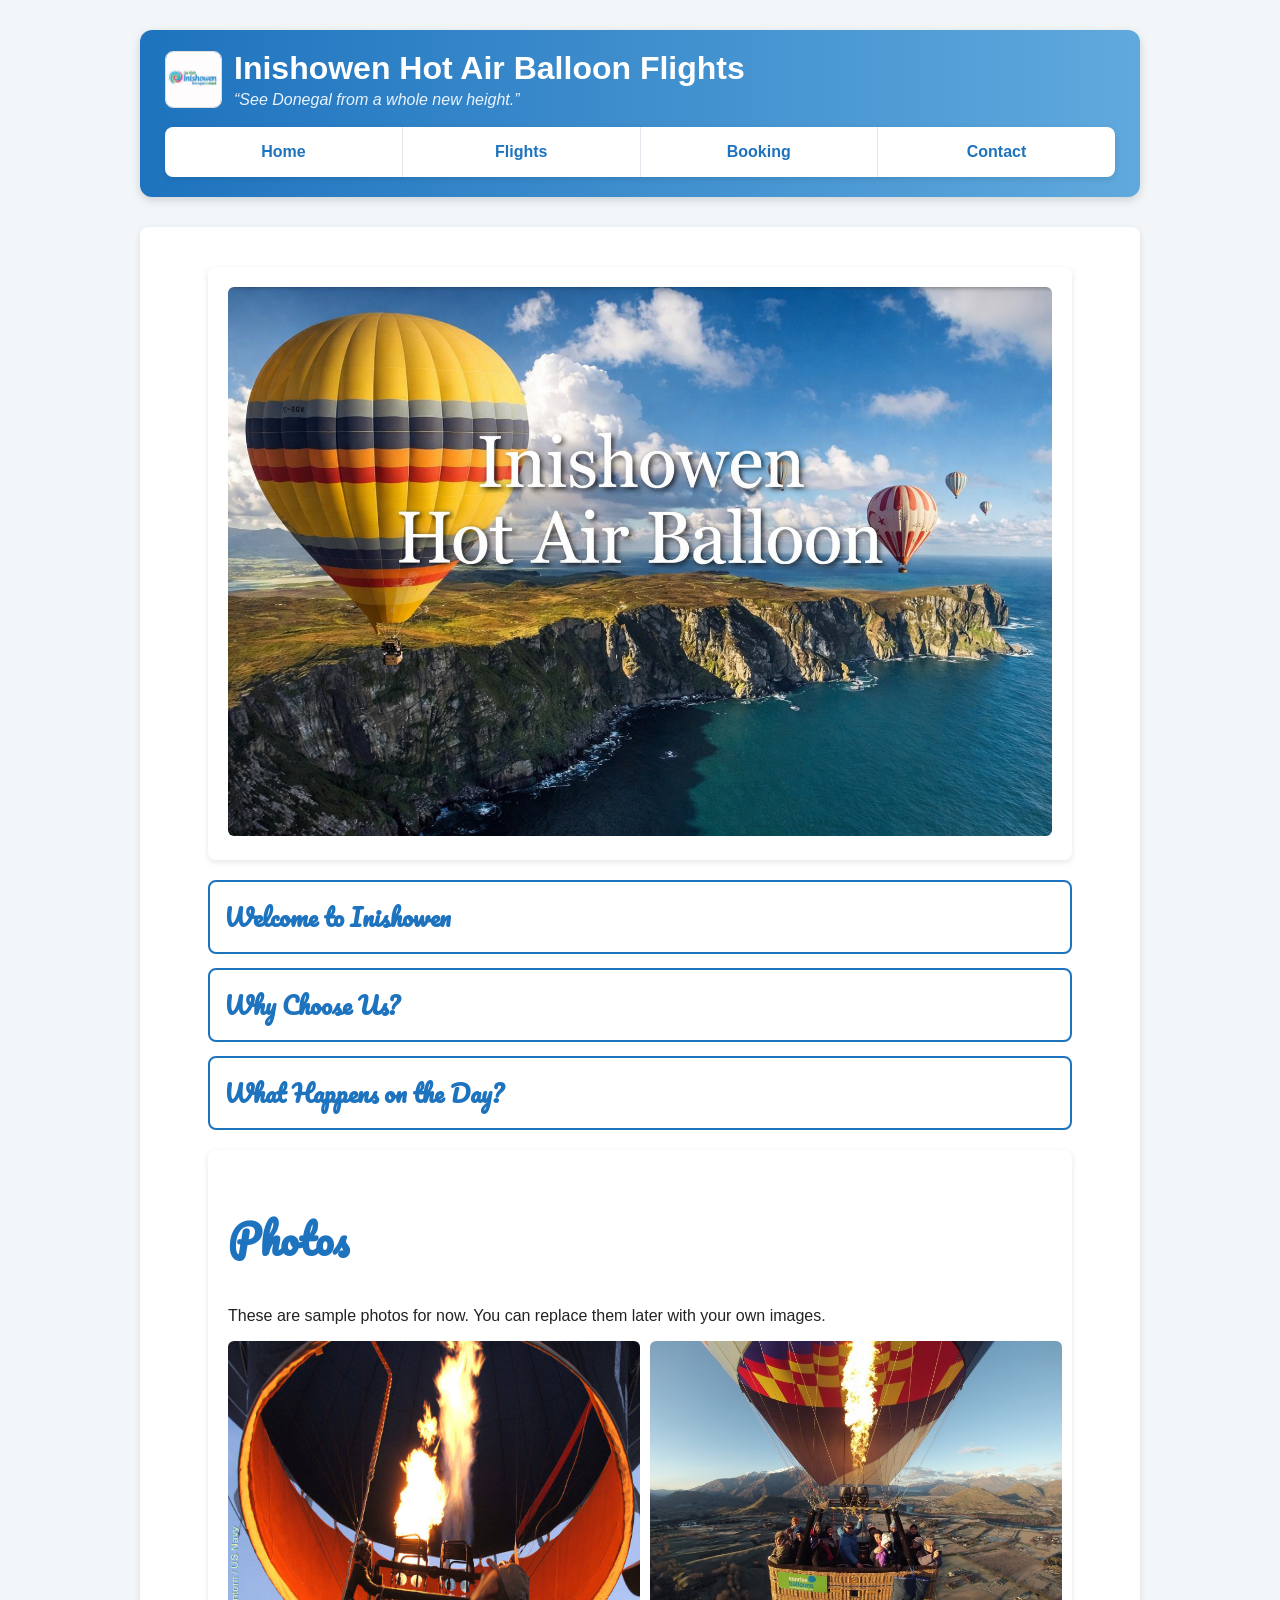
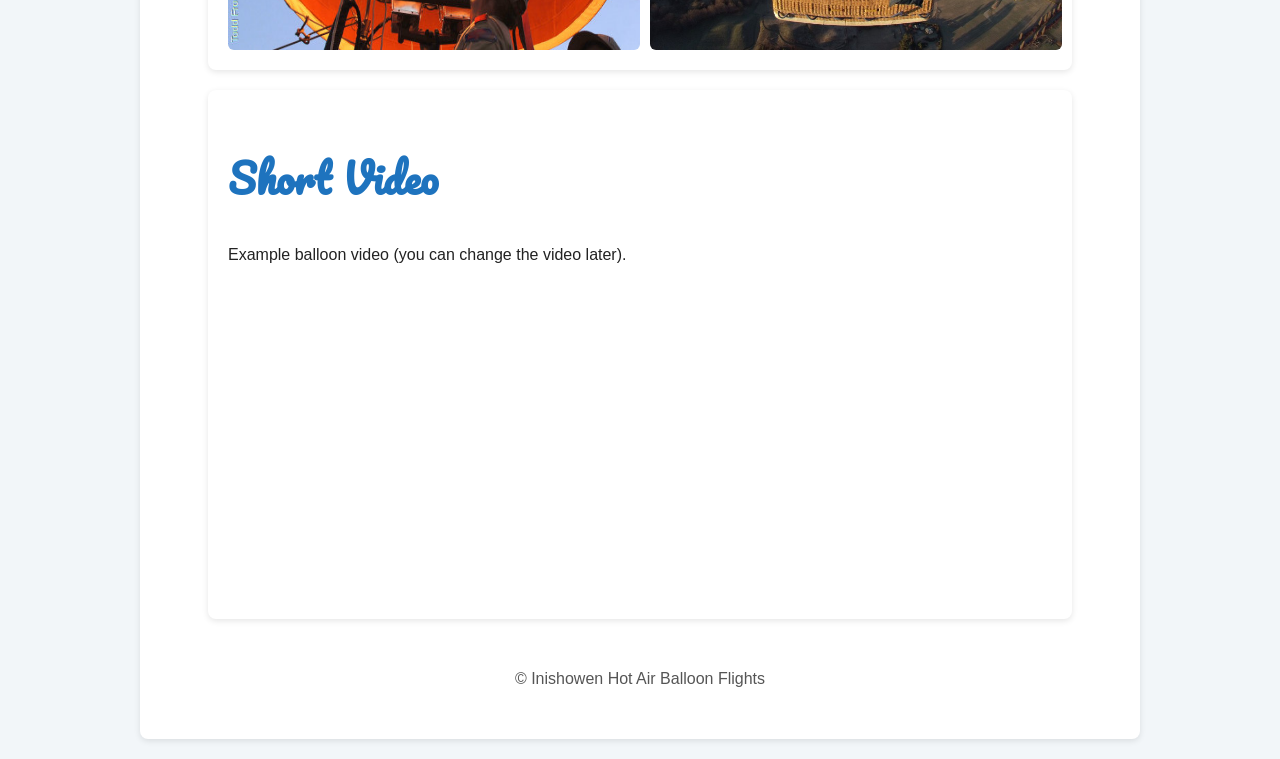
==== index.html @ 913317e6 "my next try" ====
<!DOCTYPE html>
<html lang="en">
<head>
  <meta charset="UTF-8" />
  <meta name="viewport" content="width=device-width, initial-scale=1.0" />
  <title>Inishowen Hot Air Balloon Flights - Home</title>
  <link href="https://fonts.googleapis.com/css2?family=Pacifico&display=swap" rel="stylesheet">
  <link rel="stylesheet" href="air_balloon.css">
</head>
<body>
<div class="page">
  <div class="header-box">

    <div class="logo-area">
      <img src="logo.png" alt="Company Logo">

      <div>
        <h1>Inishowen Hot Air Balloon Flights</h1>
        <p class="slogan">“See Donegal from a whole new height.”</p>
      </div>
    </div>
    

    <div class="menu-bar">
      <table class="menu-table">
        <tr>
          <td><a href="index.html">Home</a></td>
          <td><a href="flight.html">Flights</a></td>
          <td><a href="booking.html">Booking</a></td>
          <td><a href="contact.html">Contact</a></td>
        </tr>
      </table>
    </div>
  </div>
</div>

<main class="container">

  <div class="card highlight">
    <main class="container">

<div class="card">
<img src="Inishowen_Bannner.png" alt="Inishowen Hot Air Balloon Flights Banner" style="width:100%; border-radius:6px;">
</div>

<div class="infoBox">
  <h2 class="fancy-title"> Welcome to Inishowen</h2>
  <div class="infoContent">
    <p>
      Welcome to Inishowen Hot Air Balloon Flights. Enjoy a calm and memorable experience over the
      beautiful landscapes of Donegal. Flights operate only when weather conditions are safe.
    </p>
  </div>
</div>

<div class="infoBox">
  <h2 class="fancy-title">Why Choose Us?</h2>
  <div class="infoContent">
    <ul>
      <li>Beautiful views of Donegal coastline and countryside</li>
      <li>Safety-first approach with weather checks</li>
      <li>Great for special occasions and gift experiences</li>
      <li>Friendly support from booking to landing</li>
    </ul>
  </div>
</div>

<div class="infoBox">
  <h2 class="fancy-title">What Happens on the Day?</h2>
  <div class="infoContent">
    <ol>
      <li>Arrival and welcome</li>
      <li>Safety briefing and weather check</li>
      <li>Balloon preparation and take-off</li>
      <li>Scenic flight (weather dependent)</li>
      <li>Landing and pack-up</li>
    </ol>
  </div>
</div>

  <div class="card">
    <h2 class="fancy-title">Photos</h2>
    <p>These are sample photos for now. You can replace them later with your own images.</p>
    <div class="photo-row">
      <img src="Photo 1.jpg" alt="Balloon Photo 1">
      <img src="Photo 2.jpg" alt="Balloon Photo 2">
    </div>
  </div>

  <div class="card">
    <h2 class="fancy-title">Short Video</h2>
    <p>Example balloon video (you can change the video later).</p>
    <iframe width="100%" height="315"
    src="https://www.youtube.com/embed/RNvCaMH9hTQ"
    title="Hot Air Balloon Video"
    frameborder="0"
    allow="accelerometer; autoplay; clipboard-write; encrypted-media; gyroscope; picture-in-picture"
    allowfullscreen>
</iframe>
  </div>

</main>

<footer>
  <div class="container">
    <p>© Inishowen Hot Air Balloon Flights</p>
  </div>
</footer>

</body>
</html>
---- air_balloon.css ----
/* ---------- BODY ---------- */
body{
    margin:0;
    font-family:"Segoe UI", Tahoma, Arial, sans-serif;
    background-color:#f2f6f9;
    color:#222;
}

/* ---------- CONTAINER ---------- */
.container{
    width:90%;
    max-width:1000px;
    margin:auto;
}

/* ---------- HEADER ---------- */
header{
    background: linear-gradient(to right, #1e73be, #5fa9dd);
    color:white;
    padding:16px 0 10px 0;
}

header h1{
    letter-spacing:1px;
    margin:0;
    font-size:32px;
}

.slogan{
    margin:4px 0 0 0;
    font-style:italic;
    color:#e8f3ff;
}

/* ---------- LOGO AREA ---------- */
.logo-area{
    display:flex;
    align-items:center;
    gap:12px;
}

.logo-area img{
    width:55px;
    height:55px;
    border-radius:8px;
    border:1px solid #ddd;
}

/* ---------- NAVIGATION ---------- */
nav{
    margin-top:15px;
}

nav table{
    width:100%;
    background-color:rgba(255,255,255,0.2);
    border-radius:6px;
}

nav td{
    text-align:center;
    padding:10px;
}

nav a{
    color:white;
    text-decoration:none;
    font-weight:bold;
}

nav td:hover{
    background-color:rgba(255,255,255,0.3);
}

/* ---------- FANCY TITLE ---------- */
.fancy-title{
    font-family:'Pacifico', cursive;
    color:#1e73be;
    font-size:40px;
}

/* ---------- BANNER ---------- */
.banner{
    width:100%;
    border-radius:10px;
    margin-top:15px;
}

/* ---------- CONTENT CARDS ---------- */
.card{
    background:white;
    padding:20px;
    margin:20px 0;
    border-radius:8px;
    box-shadow:0 2px 6px rgba(0,0,0,0.1);
}

/* ---------- PHOTO ROW ---------- */
.photo-row{
    display:flex;
    gap:10px;
}

.photo-row img{
    width:50%;
    border-radius:6px;
}

/* ---------- INFO BOX ---------- */
.infoBox{
    background:white;
    border:2px solid #1e73be;
    padding:14px;
    border-radius:8px;
    margin-bottom:14px;
    cursor:pointer;
}

.infoBox h2{
    margin:0;
    font-size:24px;
    color:#1e73be;
    font-family:'Pacifico', cursive;
}

.infoContent{
    display:none;
    margin-top:12px;
    color:#333;
}

.infoBox:hover{
    background:#f4f9ff;
}

.infoBox:hover .infoContent{
    display:block;
}

/* ---------- BUTTON ---------- */
button{
    background:#1e73be;
    color:white;
    border:none;
    padding:10px 18px;
    border-radius:6px;
    cursor:pointer;
}

button:hover{
    background:#145a94;
}

/* ---------- FOOTER ---------- */
footer{
    text-align:center;
    padding:15px;
    color:#555;
}

/* ---------- FORM ---------- */
input, select, textarea{
    width:100%;
    padding:10px;
    border:1px solid #bbb;
    border-radius:6px;
    box-sizing:border-box;
    font-size:16px;
}

label{
    color:#1e73be;
}

form{
    margin-top:15px;
}

/* ---------- MAIN NAV FOR OTHER PAGES ---------- */
.main-nav{
    margin-top:15px;
    background-color:rgba(255,255,255,0.2);
    border-radius:6px;
    padding:12px;
    text-align:center;
}

.main-nav a{
    color:white;
    text-decoration:none;
    font-weight:bold;
    margin:0 25px;
}

.main-nav a:hover{
    text-decoration:underline;
}

/* ---------- SPLIT LAYOUT ---------- */
.split-card{
    display:flex;
    gap:0;
    padding:0;
    overflow:hidden;
}

.split-left{
    width:35%;
    padding:25px;
    background:#f8fbff;
    border-right:1px solid #d6e4f0;
}

.split-left p{
    margin:0 0 16px 0;
    cursor:pointer;
    color:#1e73be;
    font-family:'Pacifico', cursive;
    font-size:24px;
    font-weight:normal;
}

.split-left p:hover{
    color:#145a94;
}

.split-right{
    width:65%;
    padding:25px;
}

.split-right h2{
    margin-top:0;
}

.split-right input,
.split-right select,
.split-right textarea{
    width:100%;
    padding:10px;
    border:1px solid #c9d6e2;
    border-radius:6px;
    box-sizing:border-box;
    font-size:16px;
}
.menu-link{
    margin:0 0 16px 0;
    cursor:pointer;
    color:#1e73be;
    font-size:18px;
    font-weight:bold;
    font-family:"Segoe UI", Tahoma, Arial, sans-serif;
}

.menu-link:hover{
    color:#145a94;
    text-decoration:underline;
}
.nav-space{
    margin-top:24px;
    margin-bottom:22px;
}

.menu-bar{
    width:100%;
    margin-top:15px;
}

.menu-table{
    width:100%;
    max-width:1000px;
    margin:auto;
    text-align:center;
    background:white;
    border-radius:8px;
    border-collapse:collapse;
    box-shadow:0 2px 6px rgba(0,0,0,0.1);
}

.menu-table td{
    width:25%;
    padding:0;
    border-right:1px solid #e3e7ed;
}

.menu-table td:last-child{
    border-right:none;
}

.menu-table a{
    display:block;
    padding:16px 10px;
    text-decoration:none;
    font-weight:bold;
    color:#1e73be;
}

.menu-table a:hover{
    background:#428bf1;
    color:white;
}
.header-box{
    max-width:1000px;
    margin:30px auto 10px auto;
    padding:20px 25px;
    background: linear-gradient(to right, #1e73be, #5fa9dd);
    border-radius:12px;
    color:white;
    box-shadow:0 3px 10px rgba(0,0,0,0.15);
}

.header-box h1{
    margin:0;
    font-size:32px;
}

.header-box .slogan{
    margin-top:4px;
    color:#e8f3ff;
}

.menu-bar{
    margin-top:18px;
}
.page{
    max-width:1000px;
    margin:30px auto;
}
.booking-tab{
    background:white;
    border:2px solid #1e73be;
    padding:12px 25px;
    border-radius:8px;
    cursor:pointer;

    font-family:'Pacifico', cursive;
    font-size:28px;
    color:#1e73be;

    transition:0.3s;
}

.booking-tab:hover{
    background:#1e73be;
    color:white;
}
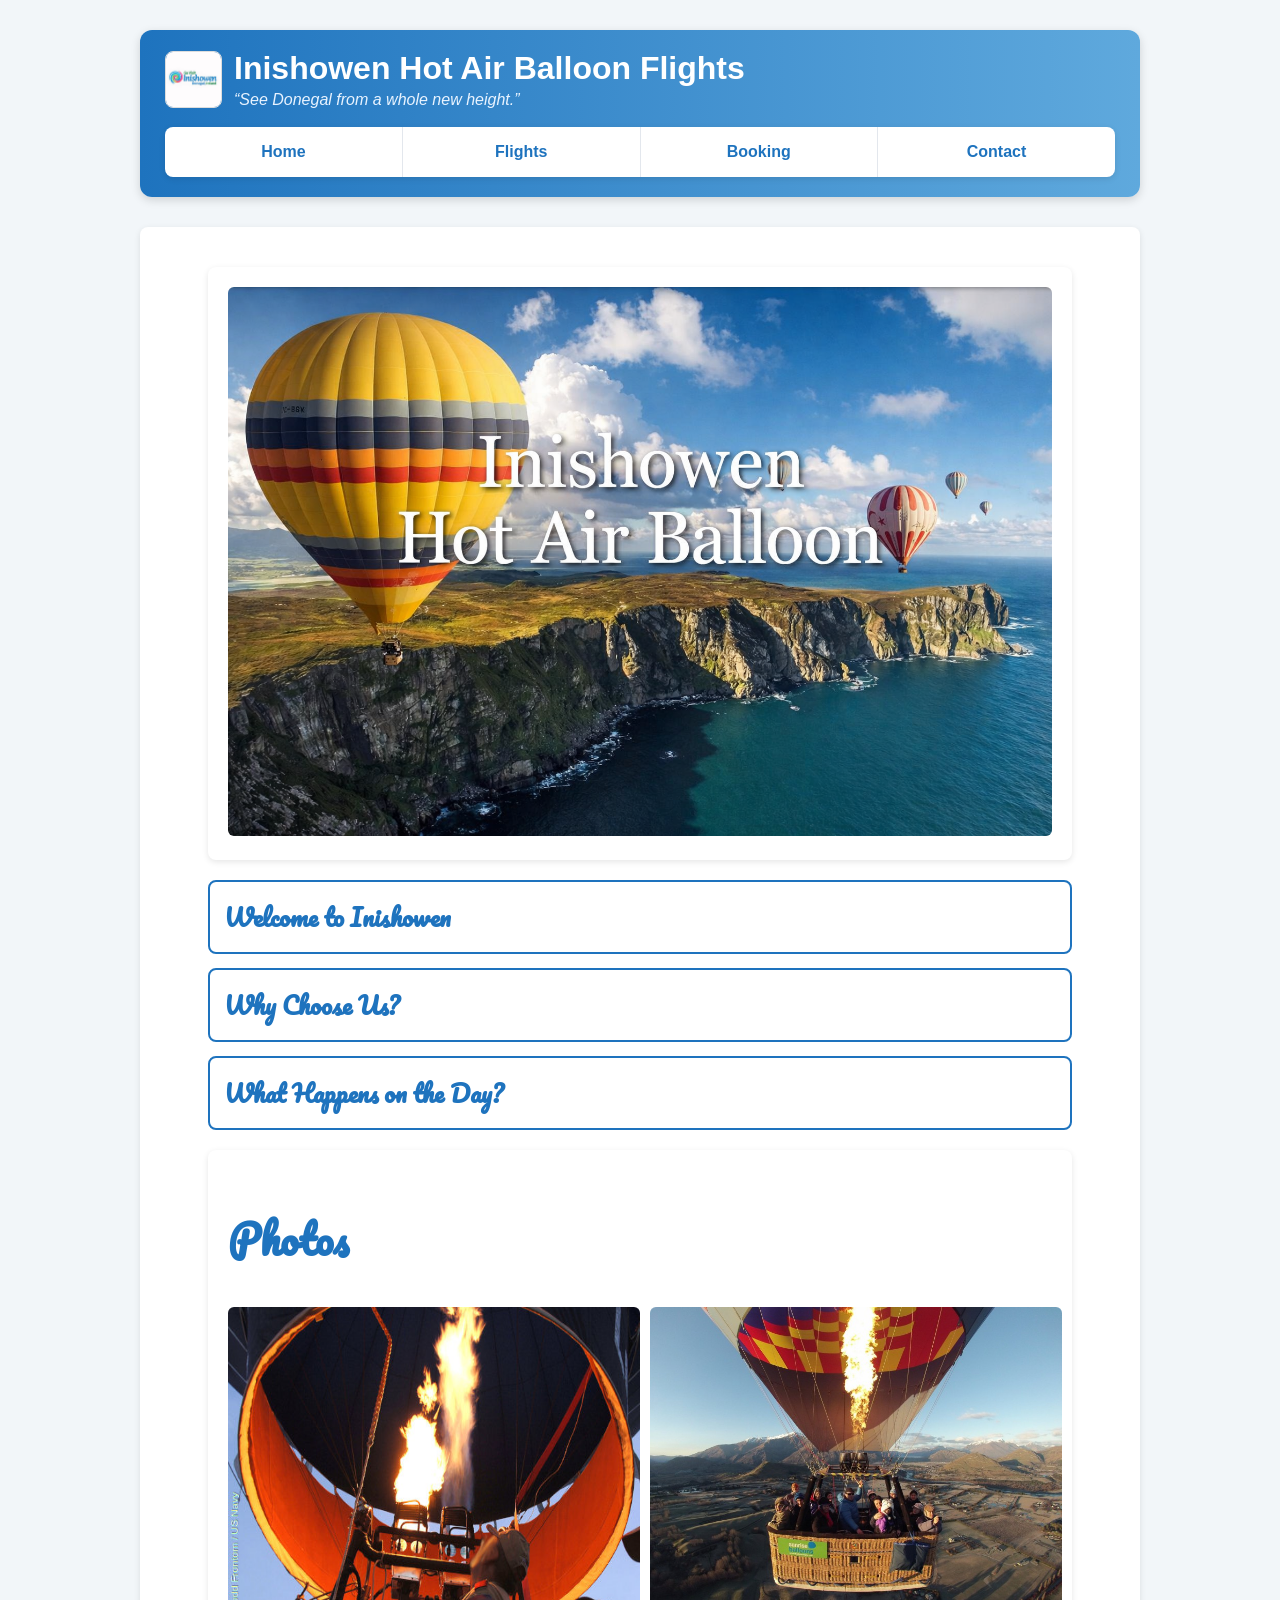
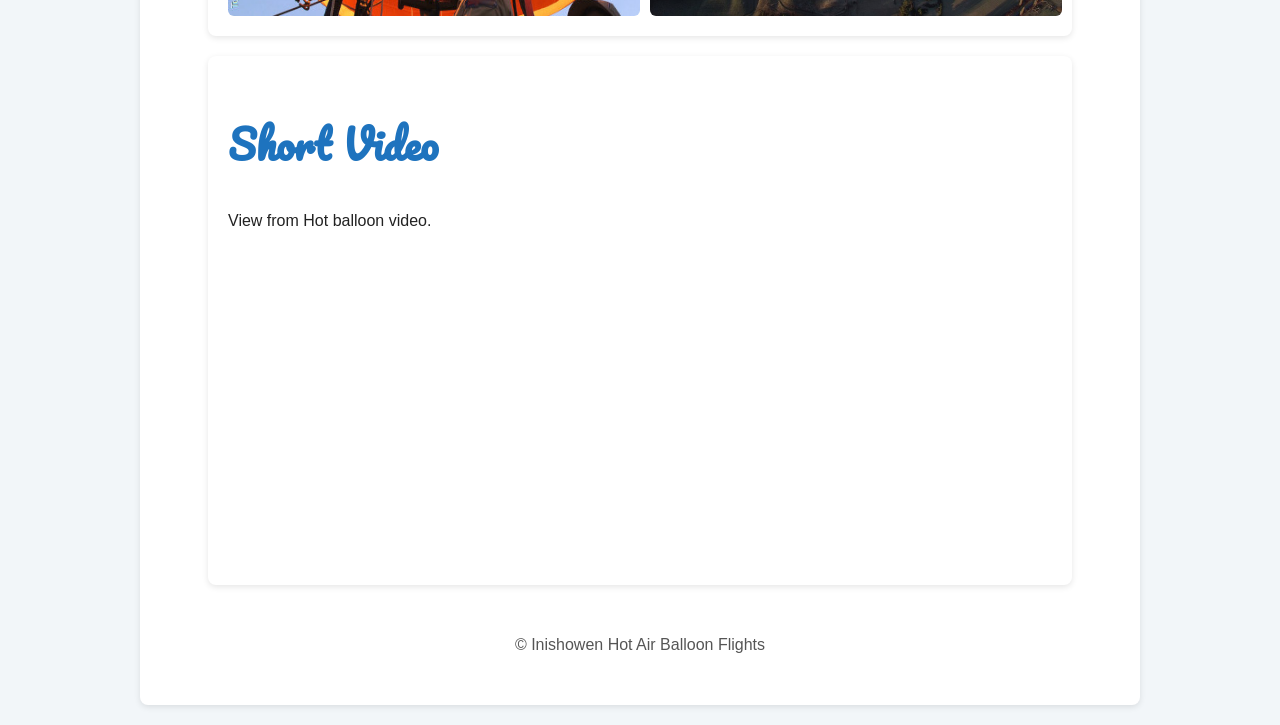
==== commit 545e9684: "Revise descriptions for photos and video sections Updated the description for the short video sectio" ====
--- a/index.html
+++ b/index.html
@@ -27,7 +27,7 @@
           <td><a href="index.html">Home</a></td>
           <td><a href="flight.html">Flights</a></td>
           <td><a href="booking.html">Booking</a></td>
-          <td><a href="contact.html">Contact</a></td>
+          <td><a href="index.html">Contact</a></td>
         </tr>
       </table>
     </div>
@@ -80,7 +80,6 @@
 
   <div class="card">
     <h2 class="fancy-title">Photos</h2>
-    <p>These are sample photos for now. You can replace them later with your own images.</p>
     <div class="photo-row">
       <img src="Photo 1.jpg" alt="Balloon Photo 1">
       <img src="Photo 2.jpg" alt="Balloon Photo 2">
@@ -89,7 +88,7 @@
 
   <div class="card">
     <h2 class="fancy-title">Short Video</h2>
-    <p>Example balloon video (you can change the video later).</p>
+    <p>View from Hot balloon video.</p>
     <iframe width="100%" height="315"
     src="https://www.youtube.com/embed/RNvCaMH9hTQ"
     title="Hot Air Balloon Video"
@@ -108,4 +107,4 @@
 </footer>
 
 </body>
-</html>+</html>
